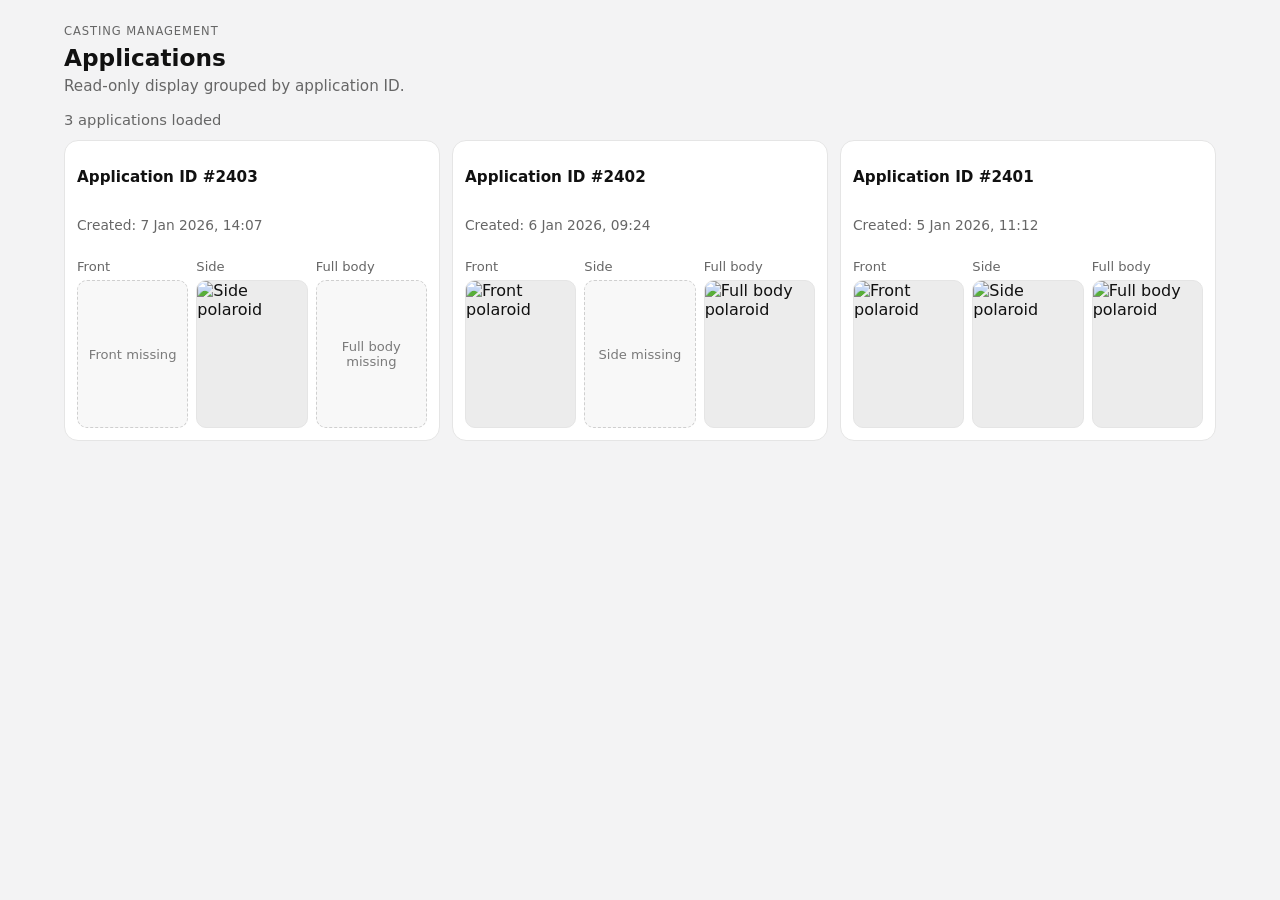
==== casting-admin.html @ 77754a32 "Add read-only casting admin display page" ====
<!doctype html>
<html lang="en">
  <head>
    <meta charset="UTF-8" />
    <meta name="viewport" content="width=device-width, initial-scale=1.0" />
    <title>Casting Admin</title>
    <link rel="stylesheet" href="casting-admin.css" />
  </head>
  <body>
    <main class="casting-admin" aria-live="polite">
      <header class="casting-admin__header">
        <p class="kicker">Casting management</p>
        <h1>Applications</h1>
        <p class="subtitle">Read-only display grouped by application ID.</p>
      </header>

      <section id="adminStatus" class="admin-status">Loading applications…</section>
      <section id="candidateGrid" class="candidate-grid" aria-label="Candidate applications"></section>
    </main>

    <dialog id="imagePreview" class="preview-modal">
      <button id="closePreview" class="preview-close" type="button" aria-label="Close preview">×</button>
      <img id="previewImg" alt="Selected candidate image preview" />
    </dialog>

    <script src="casting-admin.js"></script>
  </body>
</html>
---- casting-admin.css ----
:root {
  --bg: #f3f3f4;
  --card: #ffffff;
  --text: #111111;
  --muted: #666666;
  --line: #e5e5e5;
}

* {
  box-sizing: border-box;
}

body {
  margin: 0;
  font-family: Inter, system-ui, -apple-system, BlinkMacSystemFont, "Segoe UI", sans-serif;
  background: var(--bg);
  color: var(--text);
}

.casting-admin {
  max-width: 1200px;
  margin: 0 auto;
  padding: 16px;
}

.casting-admin__header {
  margin-bottom: 16px;
}

.kicker {
  margin: 0;
  text-transform: uppercase;
  letter-spacing: 0.08em;
  font-size: 0.72rem;
  color: var(--muted);
}

h1 {
  margin: 6px 0;
  font-size: 1.45rem;
}

.subtitle {
  margin: 0;
  color: var(--muted);
  font-size: 0.95rem;
}

.admin-status {
  margin-bottom: 12px;
  font-size: 0.92rem;
  color: var(--muted);
}

.candidate-grid {
  display: grid;
  grid-template-columns: 1fr;
  gap: 12px;
}

.candidate-card {
  background: var(--card);
  border: 1px solid var(--line);
  border-radius: 14px;
  padding: 12px;
  display: grid;
  gap: 12px;
}

.candidate-meta {
  display: grid;
  gap: 2px;
}

.candidate-id {
  font-weight: 600;
  font-size: 0.95rem;
}

.candidate-created {
  color: var(--muted);
  font-size: 0.86rem;
}

.image-slots {
  display: grid;
  grid-template-columns: repeat(3, minmax(0, 1fr));
  gap: 8px;
}

.image-slot {
  display: grid;
  gap: 6px;
}

.slot-label {
  margin: 0;
  font-size: 0.82rem;
  color: var(--muted);
}

.slot-image,
.slot-placeholder {
  width: 100%;
  aspect-ratio: 3 / 4;
  border-radius: 10px;
}

.slot-image {
  object-fit: cover;
  border: 1px solid var(--line);
  background: #ececec;
  cursor: zoom-in;
}

.slot-placeholder {
  border: 1px dashed #cfcfcf;
  background: #f8f8f8;
  color: #7a7a7a;
  display: grid;
  place-items: center;
  text-align: center;
  font-size: 0.82rem;
  padding: 8px;
}

.preview-modal {
  border: none;
  border-radius: 12px;
  width: min(92vw, 460px);
  padding: 10px;
}

.preview-modal::backdrop {
  background: rgba(0, 0, 0, 0.66);
}

#previewImg {
  width: 100%;
  display: block;
  border-radius: 8px;
}

.preview-close {
  border: none;
  background: #111;
  color: #fff;
  width: 34px;
  height: 34px;
  border-radius: 999px;
  margin-left: auto;
  display: block;
}

@media (min-width: 700px) {
  .casting-admin {
    padding: 24px;
  }

  .candidate-grid {
    grid-template-columns: repeat(2, minmax(0, 1fr));
  }
}

@media (min-width: 1024px) {
  .candidate-grid {
    grid-template-columns: repeat(3, minmax(0, 1fr));
  }
}
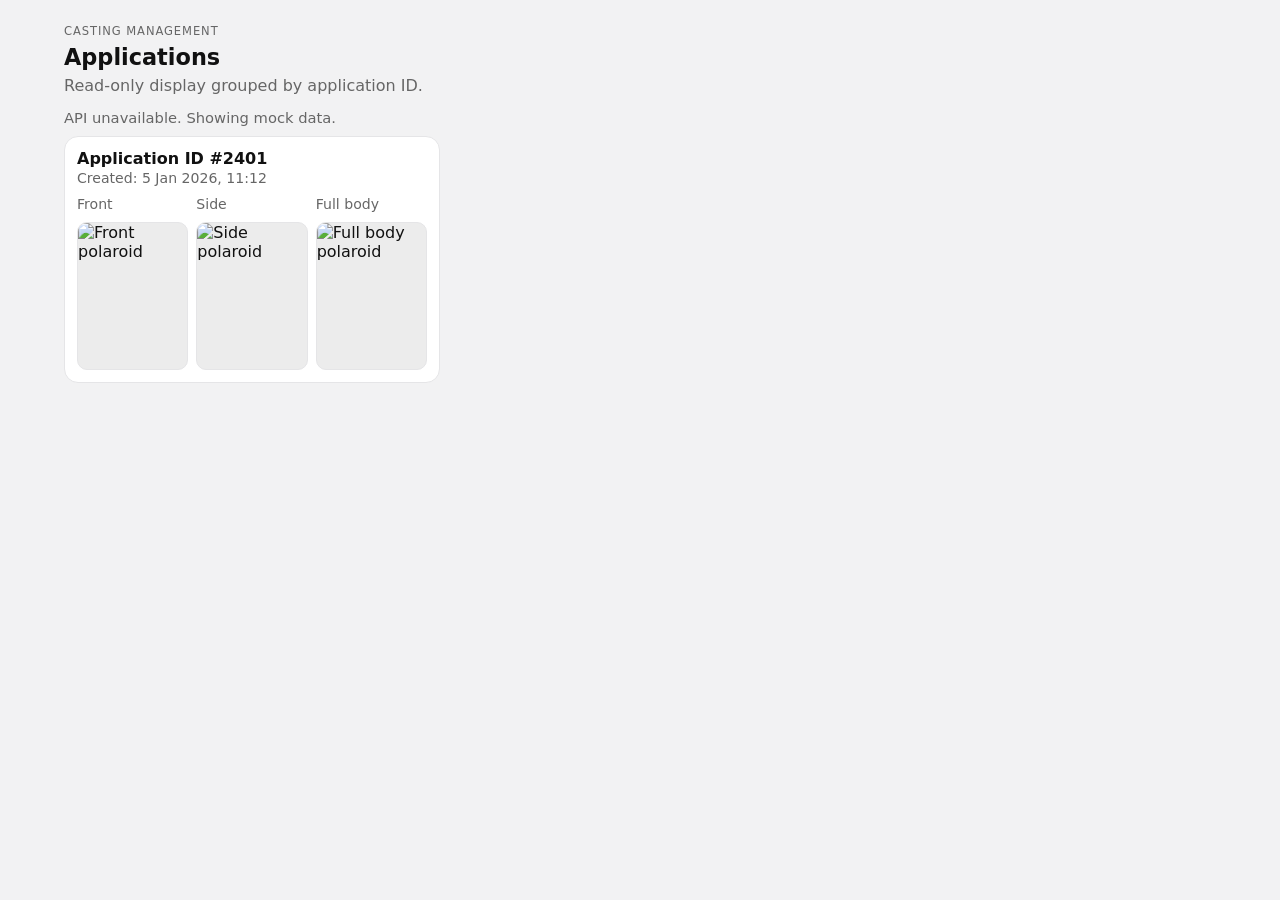
==== commit 7f4fa64e: "Redo casting admin page at /casting-admin with live API check" ====
--- a/casting-admin.html
+++ b/casting-admin.html
@@ -2,27 +2,11 @@
 <html lang="en">
   <head>
     <meta charset="UTF-8" />
+    <meta http-equiv="refresh" content="0; url=/casting-admin/" />
     <meta name="viewport" content="width=device-width, initial-scale=1.0" />
-    <title>Casting Admin</title>
-    <link rel="stylesheet" href="casting-admin.css" />
+    <title>Casting Admin Redirect</title>
   </head>
   <body>
-    <main class="casting-admin" aria-live="polite">
-      <header class="casting-admin__header">
-        <p class="kicker">Casting management</p>
-        <h1>Applications</h1>
-        <p class="subtitle">Read-only display grouped by application ID.</p>
-      </header>
-
-      <section id="adminStatus" class="admin-status">Loading applications…</section>
-      <section id="candidateGrid" class="candidate-grid" aria-label="Candidate applications"></section>
-    </main>
-
-    <dialog id="imagePreview" class="preview-modal">
-      <button id="closePreview" class="preview-close" type="button" aria-label="Close preview">×</button>
-      <img id="previewImg" alt="Selected candidate image preview" />
-    </dialog>
-
-    <script src="casting-admin.js"></script>
+    <p>Redirecting to <a href="/casting-admin/">/casting-admin/</a>…</p>
   </body>
 </html>
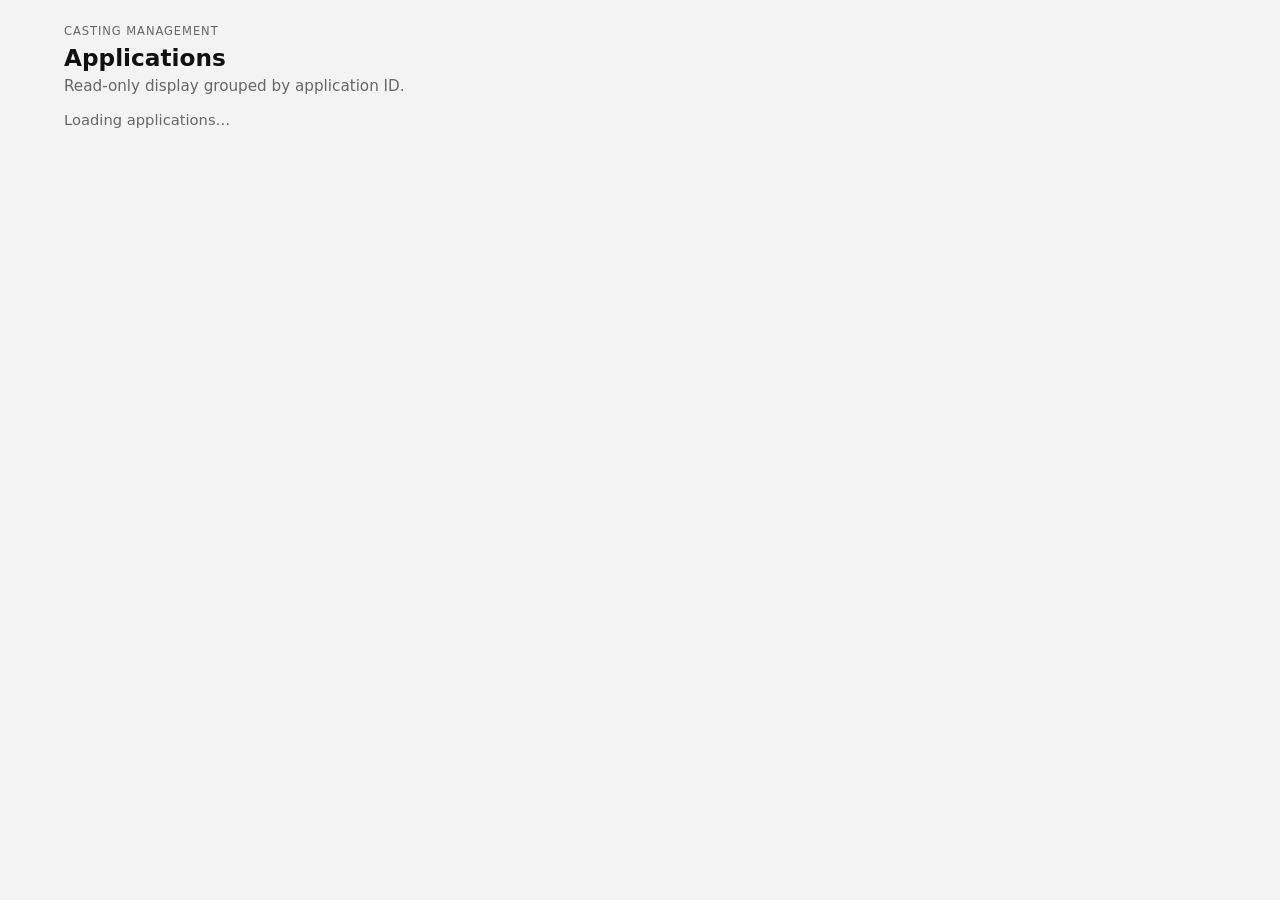
==== commit fb724648: "Merge branch 'main' into codex/build-casting-management-display-layer-r1wn0i" ====
--- a/casting-admin.html
+++ b/casting-admin.html
@@ -2,11 +2,27 @@
 <html lang="en">
   <head>
     <meta charset="UTF-8" />
-    <meta http-equiv="refresh" content="0; url=/casting-admin/" />
     <meta name="viewport" content="width=device-width, initial-scale=1.0" />
-    <title>Casting Admin Redirect</title>
+    <title>Casting Admin</title>
+    <link rel="stylesheet" href="casting-admin.css" />
   </head>
   <body>
-    <p>Redirecting to <a href="/casting-admin/">/casting-admin/</a>…</p>
+    <main class="casting-admin" aria-live="polite">
+      <header class="casting-admin__header">
+        <p class="kicker">Casting management</p>
+        <h1>Applications</h1>
+        <p class="subtitle">Read-only display grouped by application ID.</p>
+      </header>
+
+      <section id="adminStatus" class="admin-status">Loading applications…</section>
+      <section id="candidateGrid" class="candidate-grid" aria-label="Candidate applications"></section>
+    </main>
+
+    <dialog id="imagePreview" class="preview-modal">
+      <button id="closePreview" class="preview-close" type="button" aria-label="Close preview">×</button>
+      <img id="previewImg" alt="Selected candidate image preview" />
+    </dialog>
+
+    <script src="casting-admin.js"></script>
   </body>
 </html>
--- a/casting-admin.css
+++ b/casting-admin.css
@@ -0,0 +1,169 @@
+:root {
+  --bg: #f3f3f4;
+  --card: #ffffff;
+  --text: #111111;
+  --muted: #666666;
+  --line: #e5e5e5;
+}
+
+* {
+  box-sizing: border-box;
+}
+
+body {
+  margin: 0;
+  font-family: Inter, system-ui, -apple-system, BlinkMacSystemFont, "Segoe UI", sans-serif;
+  background: var(--bg);
+  color: var(--text);
+}
+
+.casting-admin {
+  max-width: 1200px;
+  margin: 0 auto;
+  padding: 16px;
+}
+
+.casting-admin__header {
+  margin-bottom: 16px;
+}
+
+.kicker {
+  margin: 0;
+  text-transform: uppercase;
+  letter-spacing: 0.08em;
+  font-size: 0.72rem;
+  color: var(--muted);
+}
+
+h1 {
+  margin: 6px 0;
+  font-size: 1.45rem;
+}
+
+.subtitle {
+  margin: 0;
+  color: var(--muted);
+  font-size: 0.95rem;
+}
+
+.admin-status {
+  margin-bottom: 12px;
+  font-size: 0.92rem;
+  color: var(--muted);
+}
+
+.candidate-grid {
+  display: grid;
+  grid-template-columns: 1fr;
+  gap: 12px;
+}
+
+.candidate-card {
+  background: var(--card);
+  border: 1px solid var(--line);
+  border-radius: 14px;
+  padding: 12px;
+  display: grid;
+  gap: 12px;
+}
+
+.candidate-meta {
+  display: grid;
+  gap: 2px;
+}
+
+.candidate-id {
+  font-weight: 600;
+  font-size: 0.95rem;
+}
+
+.candidate-created {
+  color: var(--muted);
+  font-size: 0.86rem;
+}
+
+.image-slots {
+  display: grid;
+  grid-template-columns: repeat(3, minmax(0, 1fr));
+  gap: 8px;
+}
+
+.image-slot {
+  display: grid;
+  gap: 6px;
+}
+
+.slot-label {
+  margin: 0;
+  font-size: 0.82rem;
+  color: var(--muted);
+}
+
+.slot-image,
+.slot-placeholder {
+  width: 100%;
+  aspect-ratio: 3 / 4;
+  border-radius: 10px;
+}
+
+.slot-image {
+  object-fit: cover;
+  border: 1px solid var(--line);
+  background: #ececec;
+  cursor: zoom-in;
+}
+
+.slot-placeholder {
+  border: 1px dashed #cfcfcf;
+  background: #f8f8f8;
+  color: #7a7a7a;
+  display: grid;
+  place-items: center;
+  text-align: center;
+  font-size: 0.82rem;
+  padding: 8px;
+}
+
+.preview-modal {
+  border: none;
+  border-radius: 12px;
+  width: min(92vw, 460px);
+  padding: 10px;
+}
+
+.preview-modal::backdrop {
+  background: rgba(0, 0, 0, 0.66);
+}
+
+#previewImg {
+  width: 100%;
+  display: block;
+  border-radius: 8px;
+}
+
+.preview-close {
+  border: none;
+  background: #111;
+  color: #fff;
+  width: 34px;
+  height: 34px;
+  border-radius: 999px;
+  margin-left: auto;
+  display: block;
+}
+
+@media (min-width: 700px) {
+  .casting-admin {
+    padding: 24px;
+  }
+
+  .candidate-grid {
+    grid-template-columns: repeat(2, minmax(0, 1fr));
+  }
+}
+
+@media (min-width: 1024px) {
+  .candidate-grid {
+    grid-template-columns: repeat(3, minmax(0, 1fr));
+  }
+}
